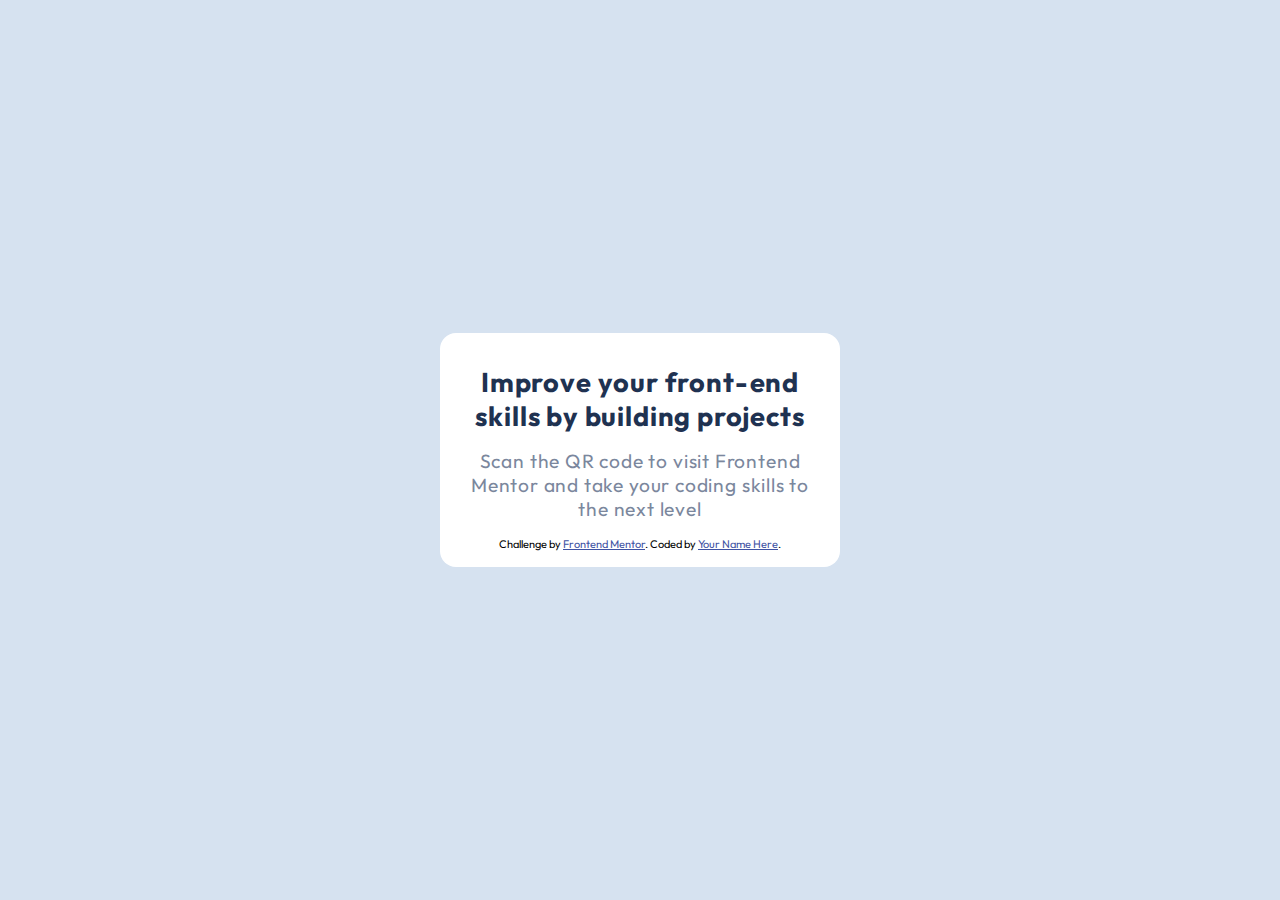
==== qr-code-component-main/index.html @ 1c808da2 "html-css" ====
<!DOCTYPE html>
<html lang="en">
  <head>
    <meta charset="UTF-8" />
    <meta name="viewport" content="width=device-width, initial-scale=1.0" />
    <!-- displays site properly based on user's device -->
    <link rel="preconnect" href="https://fonts.googleapis.com">
    <link rel="preconnect" href="https://fonts.gstatic.com" crossorigin>
    <link href="https://fonts.googleapis.com/css2?family=Outfit:wght@400;700&display=swap" rel="stylesheet">
    <link
      rel="icon"
      type="image/png"
      sizes="32x32"
      href="./images/favicon-32x32.png"
    />
    <link rel="stylesheet" href="./css/styles.css" />
    <title>Frontend Mentor | QR code component</title>

    <!-- Feel free to remove these styles or customise in your own stylesheet 👍 -->
  </head>
  <body>
    <section class="section">
      <div class="section__container-card">
        <img src="/images/image-qr-code.png" alt="" width="769" />
        <p class="section__p">
          Improve your front-end skills by building projects
          <span>
            Scan the QR code to visit Frontend Mentor and take your coding
            skills to the next level
          </span>
        </p>
        <div class="attribution">
          Challenge by
          <a href="https://www.frontendmentor.io?ref=challenge" target="_blank"
            >Frontend Mentor</a
          >. Coded by <a href="#">Your Name Here</a>.
        </div>
      </div>
    </section>
  </body>
</html>
---- qr-code-component-main/css/styles.css ----
* {
  margin: 0;
  padding: 0;
  box-sizing: border-box;
}
:root {
  --White: hsl(0, 0%, 100%);
  --Light-gray: hsl(212, 45%, 89%);
  --Grayish-blue: hsl(220, 15%, 55%);
  --Dark-blue: hsl(218, 44%, 22%);
}
html {
  font-family: "Outfit", sans-serif;
  caret-color: transparent;
}
body {
  background-color: var(--Light-gray);
}
.section {
  max-width: 1440px;
  padding: 1em;
  height: 100vh;
  display: flex;
  justify-content: center;
  align-items: center;
  background-color: var(--Light-gray);
  margin: 0 auto;
}
.section__container-card {
  width: 25em;
  border-radius: 1rem;
  padding: 1em;
  background-color: var(--White);
  display: flex;
  flex-direction: column;
  gap: 1rem;
}
.section__container-card > img {
  width: 100%;
  border-radius: 1rem;
  display: block;
}
.section__p {
  font-weight: 700;
  color: var(--Dark-blue);
  font-size: 1.7rem;
  letter-spacing: 0.03em;
  text-align: center;
  display: flex;
  flex-direction: column;
  gap: 1rem;
}
.section__p > span {
  display: block;
  font-weight: 400;
  font-size: 1.2rem;
  color: var(--Grayish-blue);
}
.attribution {
  font-size: 11px;
  text-align: center;
}
.attribution a {
  color: hsl(228, 45%, 44%);
}
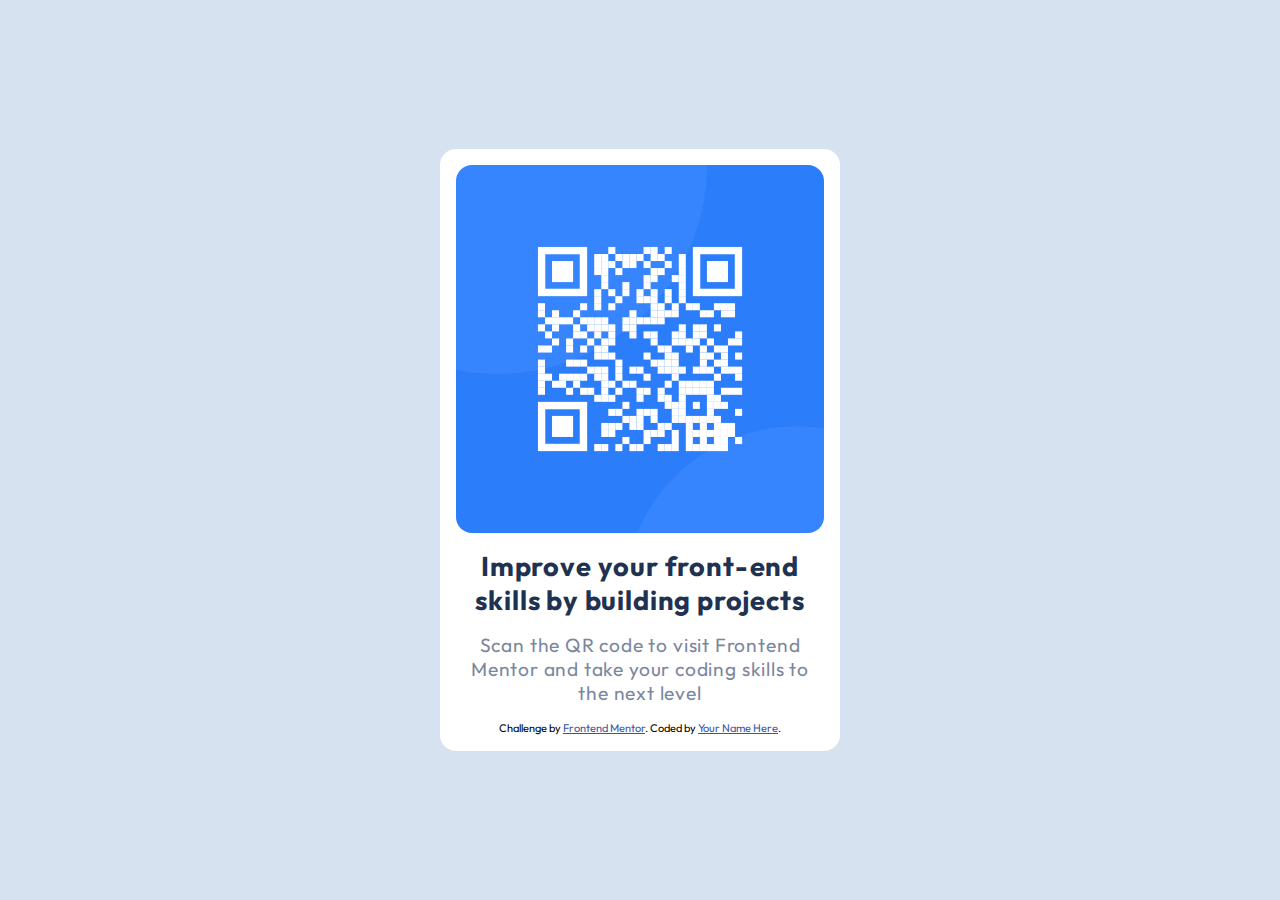
==== commit 1e6358ad: "update ruta img" ====
--- a/qr-code-component-main/index.html
+++ b/qr-code-component-main/index.html
@@ -21,7 +21,7 @@
   <body>
     <section class="section">
       <div class="section__container-card">
-        <img src="/images/image-qr-code.png" alt="" width="769" />
+        <img src="./images/image-qr-code.png" alt="QR" width="769" />
         <p class="section__p">
           Improve your front-end skills by building projects
           <span>
